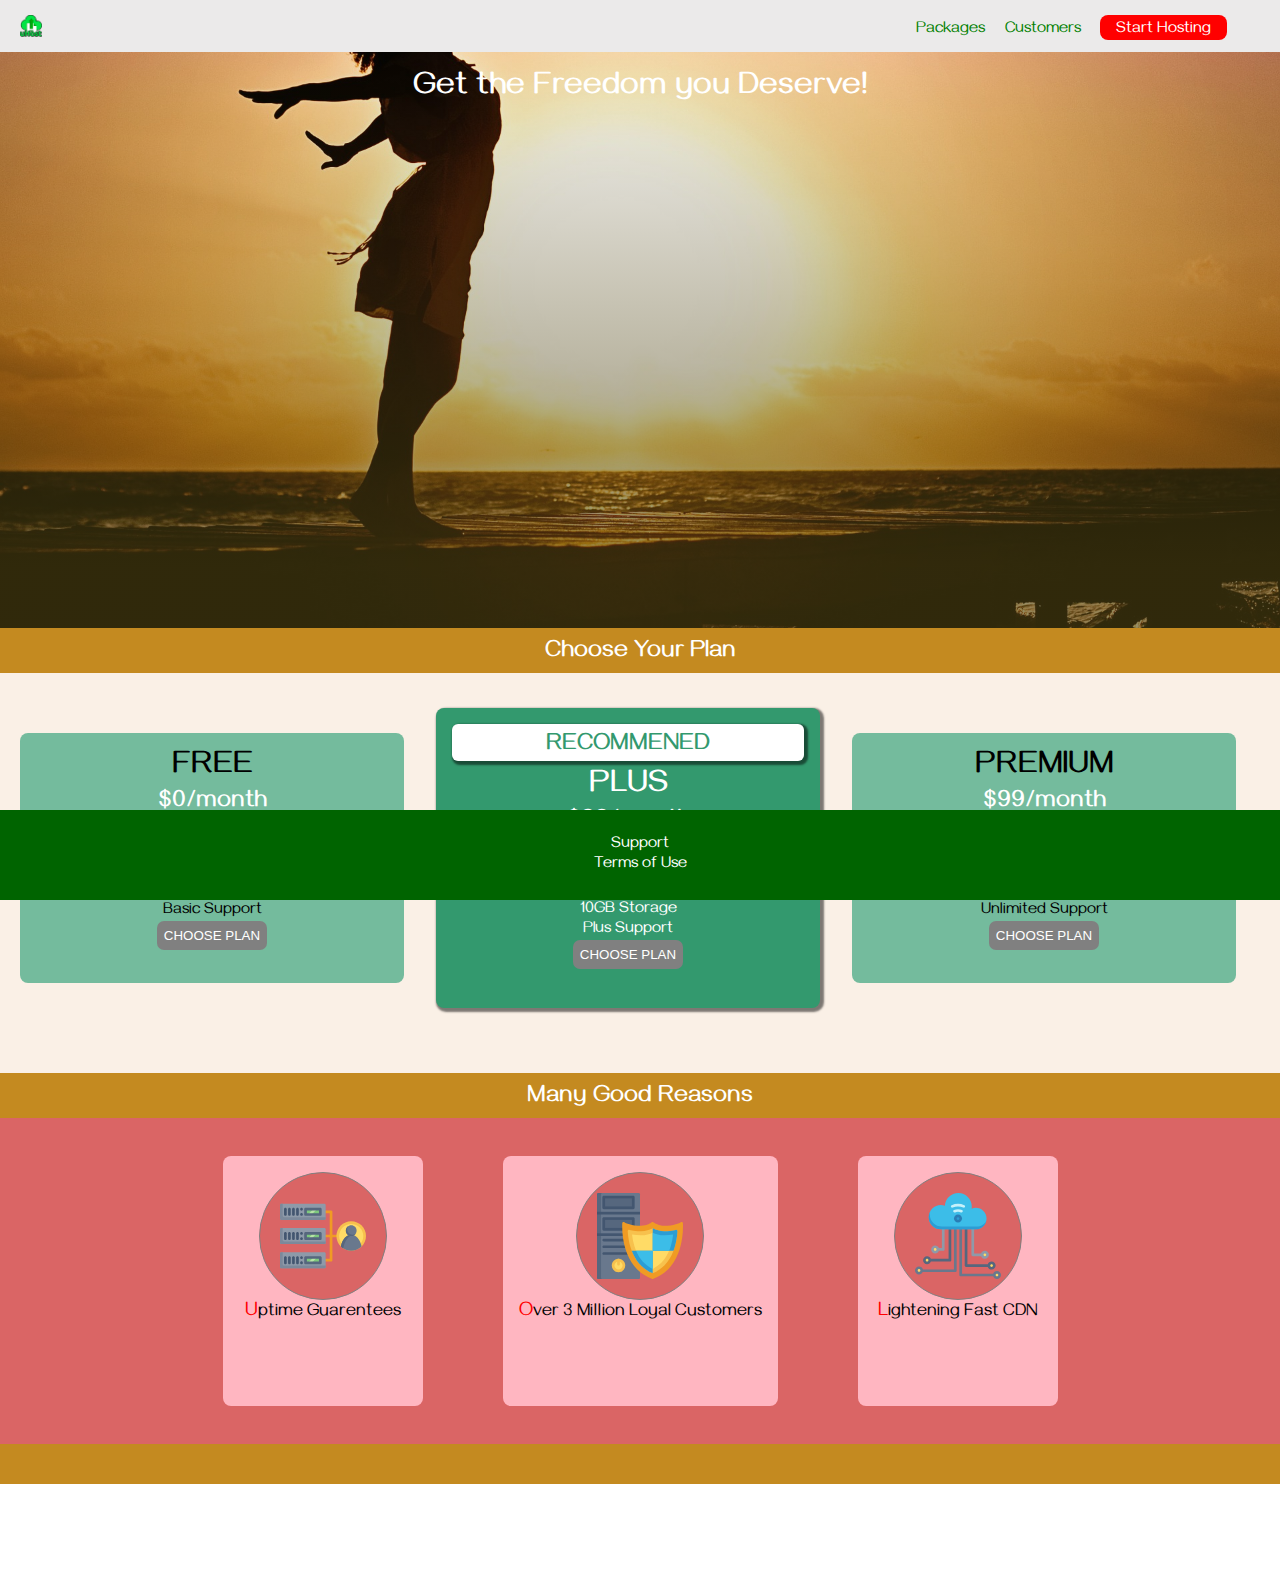
==== index.html @ 6418a5b4 "initial css course commit" ====
<!DOCTYPE html>
<html lang="en">

<head>
    <meta charset="UTF-8">
    <meta name="viewport" content="width=device-width, initial-scale=1.0">
    <meta http-equiv="X-UA-Compatible" content="ie=edge">
    <link href="https://fonts.googleapis.com/css?family=Gayathri&display=swap" rel="stylesheet">
    <link type="text/css" rel="stylesheet" href="shared.css">
    <link type="text/css" rel="stylesheet" href="style.css">
    <title>uHost</title>

</head>

<body>
    <div class="backdrop"></div>
    <header class="main-header">

        <div>
            <a href="index.html" class="main-header__brand">
                <img src="images/uhost-icon.png" alt="uHost icon">
            </a>
        </div>
        <nav class="main-nav">
            <ul class="main-nav__items">
                <li class="main-nav__item">
                    <a href="packages/index.html">Packages</a>
                </li>
                <li class="main-nav__item">
                    <a href="customers/index.html">Customers</a>
                </li>
                <li class="main-nav__item main-nav__item--cta">
                    <a href="start-hosting/index.html">Start Hosting</a>
                </li>
            </ul>
        </nav>
    </header>
    <main>
        <section id="product-overview">
            <h1 class="project-mainHeading">
                Get the Freedom you Deserve!
            </h1>
        </section>
        <section id="plans">
            <h2 class="project-heading">
                Choose Your Plan
            </h2>
            <div class=planStyle>
                <article class="pagePlan">
                    <h1 class="plan__title">FREE</h1>
                    <h2 class="plan__price">$0/month</h2>
                    <h3>For hobby projects or small teams</h3>
                    <ul class="plan__features">
                        <li class="plan__feature">1 Workspace</li>
                        <li class="plan__feature">Unlilmited Traffic</li>
                        <li class="plan__feature">10GB Storage</li>
                        <li class="plan__feature">Basic Support</li>
                    </ul>
                    <div>
                        <button class="button">CHOOSE PLAN</button>
                    </div>
                </article>
                <article class="pagePlan plan--highlighted">
                    <h1 class="planPage__topHead">RECOMMENED</h1>
                    <h1 class="plan__title">PLUS</h1>
                    <h2 class="plan__price">$29/month</h2>
                    <h3>For ambitious projects</h3>
                    <ul class="plan__features">
                        <li class="plan__feature">5 Workspaces</li>
                        <li class="plan__feature">Unlilmited Traffic</li>
                        <li class="plan__feature">10GB Storage</li>
                        <li class="plan__feature">Plus Support</li>
                    </ul>
                    <div>
                        <button class="button">CHOOSE PLAN</button>
                    </div>
                </article>
                <article class="pagePlan">
                    <h1 class="plan__title">PREMIUM</h1>
                    <h2 class="plan__price">$99/month</h2>
                    <h3>Your enterprise solution</h3>
                    <ul class="plan__features">
                        <li class="plan__feature">10 Workspaces</li>
                        <li class="plan__feature">Unlilmited Traffic</li>
                        <li class="plan__feature">Unlilmited Storage</li>
                        <li class="plan__feature">Unlimited Support</li>
                    </ul>
                    <div>
                        <button class="button">CHOOSE PLAN</button>
                    </div>
                </article>
            </div>
        </section>
        <section id="key-features">
            <h2 class="project-heading">Many Good Reasons</h2>

            <ul class="features feature-2">
                <li>
                    <div class="key-features__image">
                        <svg viewBox="0 0 512 512">
                            <path style="fill:#F09B24;"
                                d="M344,248h-32V112c0-4.418-3.582-8-8-8h-40c-4.418,0-8,3.582-8,8s3.582,8,8,8h32v128h-32  c-4.418,0-8,3.582-8,8s3.582,8,8,8h32v128h-32c-4.418,0-8,3.582-8,8s3.582,8,8,8h40c4.418,0,8-3.582,8-8V264h32c4.418,0,8-3.582,8-8  S348.418,248,344,248z">
                            </path>
                            <path style="fill:#8E9AA9;"
                                d="M264,64H8c-4.418,0-8,3.582-8,8v80c0,4.418,3.582,8,8,8h256c4.418,0,8-3.582,8-8V72  C272,67.582,268.418,64,264,64z">
                            </path>
                            <path style="fill:#7C899B;"
                                d="M24,144c-4.418,0-8-3.582-8-8V64H8c-4.418,0-8,3.582-8,8v80c0,4.418,3.582,8,8,8h256  c4.418,0,8-3.582,8-8v-8H24z">
                            </path>
                            <rect x="152" y="96" style="fill:#B8E3A8;" width="88" height="32"></rect>
                            <g>
                                <polygon style="fill:#7EC97D;" points="152,96 152,128 166,128 198,96  "></polygon>
                                <polygon style="fill:#7EC97D;" points="220,96 188,128 240,128 240,96  "></polygon>
                            </g>
                            <path style="fill:#56677E;"
                                d="M240,136h-88c-4.418,0-8-3.582-8-8V96c0-4.418,3.582-8,8-8h88c4.418,0,8,3.582,8,8v32  C248,132.418,244.418,136,240,136z M160,120h72v-16h-72V120z">
                            </path>
                            <g>
                                <path style="fill:#435670;"
                                    d="M32,136c-4.418,0-8-3.582-8-8V96c0-4.418,3.582-8,8-8s8,3.582,8,8v32C40,132.418,36.418,136,32,136z   ">
                                </path>
                                <path style="fill:#435670;"
                                    d="M56,136c-4.418,0-8-3.582-8-8V96c0-4.418,3.582-8,8-8s8,3.582,8,8v32C64,132.418,60.418,136,56,136z   ">
                                </path>
                                <path style="fill:#435670;"
                                    d="M80,136c-4.418,0-8-3.582-8-8V96c0-4.418,3.582-8,8-8s8,3.582,8,8v32C88,132.418,84.418,136,80,136z   ">
                                </path>
                                <path style="fill:#435670;"
                                    d="M104,136c-4.418,0-8-3.582-8-8V96c0-4.418,3.582-8,8-8s8,3.582,8,8v32   C112,132.418,108.418,136,104,136z">
                                </path>
                                <path style="fill:#435670;"
                                    d="M128,105c-4.418,0-8-3.582-8-8v-1c0-4.418,3.582-8,8-8s8,3.582,8,8v1   C136,101.418,132.418,105,128,105z">
                                </path>
                                <path style="fill:#435670;"
                                    d="M128,136c-4.418,0-8-3.582-8-8v-1c0-4.418,3.582-8,8-8s8,3.582,8,8v1   C136,132.418,132.418,136,128,136z">
                                </path>
                            </g>
                            <path style="fill:#8E9AA9;"
                                d="M264,208H8c-4.418,0-8,3.582-8,8v80c0,4.418,3.582,8,8,8h256c4.418,0,8-3.582,8-8v-80  C272,211.582,268.418,208,264,208z">
                            </path>
                            <path style="fill:#7C899B;"
                                d="M24,288c-4.418,0-8-3.582-8-8v-72H8c-4.418,0-8,3.582-8,8v80c0,4.418,3.582,8,8,8h256  c4.418,0,8-3.582,8-8v-8H24z">
                            </path>
                            <rect x="152" y="240" style="fill:#B8E3A8;" width="88" height="32"></rect>
                            <g>
                                <polygon style="fill:#7EC97D;" points="152,240 152,272 166,272 198,240  "></polygon>
                                <polygon style="fill:#7EC97D;" points="220,240 188,272 240,272 240,240  "></polygon>
                            </g>
                            <path style="fill:#56677E;"
                                d="M240,280h-88c-4.418,0-8-3.582-8-8v-32c0-4.418,3.582-8,8-8h88c4.418,0,8,3.582,8,8v32  C248,276.418,244.418,280,240,280z M160,264h72v-16h-72V264z">
                            </path>
                            <g>
                                <path style="fill:#435670;"
                                    d="M32,280c-4.418,0-8-3.582-8-8v-32c0-4.418,3.582-8,8-8s8,3.582,8,8v32C40,276.418,36.418,280,32,280   z">
                                </path>
                                <path style="fill:#435670;"
                                    d="M56,280c-4.418,0-8-3.582-8-8v-32c0-4.418,3.582-8,8-8s8,3.582,8,8v32C64,276.418,60.418,280,56,280   z">
                                </path>
                                <path style="fill:#435670;"
                                    d="M80,280c-4.418,0-8-3.582-8-8v-32c0-4.418,3.582-8,8-8s8,3.582,8,8v32C88,276.418,84.418,280,80,280   z">
                                </path>
                                <path style="fill:#435670;"
                                    d="M104,280c-4.418,0-8-3.582-8-8v-32c0-4.418,3.582-8,8-8s8,3.582,8,8v32   C112,276.418,108.418,280,104,280z">
                                </path>
                                <path style="fill:#435670;"
                                    d="M128,249c-4.418,0-8-3.582-8-8v-1c0-4.418,3.582-8,8-8s8,3.582,8,8v1   C136,245.418,132.418,249,128,249z">
                                </path>
                                <path style="fill:#435670;"
                                    d="M128,280c-4.418,0-8-3.582-8-8v-1c0-4.418,3.582-8,8-8s8,3.582,8,8v1   C136,276.418,132.418,280,128,280z">
                                </path>
                            </g>
                            <path style="fill:#8E9AA9;"
                                d="M264,352H8c-4.418,0-8,3.582-8,8v80c0,4.418,3.582,8,8,8h256c4.418,0,8-3.582,8-8v-80  C272,355.582,268.418,352,264,352z">
                            </path>
                            <path style="fill:#7C899B;"
                                d="M24,432c-4.418,0-8-3.582-8-8v-72H8c-4.418,0-8,3.582-8,8v80c0,4.418,3.582,8,8,8h256  c4.418,0,8-3.582,8-8v-8H24z">
                            </path>
                            <rect x="152" y="384" style="fill:#B8E3A8;" width="88" height="32"></rect>
                            <g>
                                <polygon style="fill:#7EC97D;" points="152,384 152,416 166,416 198,384  "></polygon>
                                <polygon style="fill:#7EC97D;" points="220,384 188,416 240,416 240,384  "></polygon>
                            </g>
                            <path style="fill:#56677E;"
                                d="M240,424h-88c-4.418,0-8-3.582-8-8v-32c0-4.418,3.582-8,8-8h88c4.418,0,8,3.582,8,8v32  C248,420.418,244.418,424,240,424z M160,408h72v-16h-72V408z">
                            </path>
                            <g>
                                <path style="fill:#435670;"
                                    d="M32,424c-4.418,0-8-3.582-8-8v-32c0-4.418,3.582-8,8-8s8,3.582,8,8v32C40,420.418,36.418,424,32,424   z">
                                </path>
                                <path style="fill:#435670;"
                                    d="M56,424c-4.418,0-8-3.582-8-8v-32c0-4.418,3.582-8,8-8s8,3.582,8,8v32C64,420.418,60.418,424,56,424   z">
                                </path>
                                <path style="fill:#435670;"
                                    d="M80,424c-4.418,0-8-3.582-8-8v-32c0-4.418,3.582-8,8-8s8,3.582,8,8v32C88,420.418,84.418,424,80,424   z">
                                </path>
                                <path style="fill:#435670;"
                                    d="M104,424c-4.418,0-8-3.582-8-8v-32c0-4.418,3.582-8,8-8s8,3.582,8,8v32   C112,420.418,108.418,424,104,424z">
                                </path>
                                <path style="fill:#435670;"
                                    d="M128,393c-4.418,0-8-3.582-8-8v-1c0-4.418,3.582-8,8-8s8,3.582,8,8v1   C136,389.418,132.418,393,128,393z">
                                </path>
                                <path style="fill:#435670;"
                                    d="M128,424c-4.418,0-8-3.582-8-8v-1c0-4.418,3.582-8,8-8s8,3.582,8,8v1   C136,420.418,132.418,424,128,424z">
                                </path>
                            </g>
                            <path style="fill:#F7C14D;"
                                d="M424,168c-48.523,0-88,39.477-88,88s39.477,88,88,88s88-39.477,88-88S472.523,168,424,168z">
                            </path>
                            <path style="fill:#FFDB66;"
                                d="M424,184c-39.701,0-72,32.299-72,72s32.299,72,72,72s72-32.299,72-72S463.701,184,424,184z">
                            </path>
                            <path style="fill:#69788D;"
                                d="M484.893,314.16C476.393,274.588,451.922,248,424,248s-52.393,26.588-60.893,66.16  c-0.605,2.82,0.354,5.749,2.511,7.664C381.731,336.124,402.465,344,424,344s42.269-7.876,58.381-22.176  C484.539,319.909,485.498,316.98,484.893,314.16z">
                            </path>
                            <path style="fill:#56677E;"
                                d="M434.053,249.171C430.768,248.403,427.411,248,424,248c-27.922,0-52.393,26.588-60.893,66.16  c-0.605,2.82,0.354,5.749,2.511,7.664c3.383,3.002,6.979,5.703,10.734,8.125C384.904,286.243,407.373,255.378,434.053,249.171z">
                            </path>
                            <path style="fill:#69788D;"
                                d="M424,192c-17.645,0-32,14.355-32,32s14.355,32,32,32s32-14.355,32-32S441.645,192,424,192z">
                            </path>
                            <path style="fill:#56677E;"
                                d="M432,248c-17.645,0-32-14.355-32-32c0-6.783,2.128-13.076,5.742-18.258  C397.444,203.53,392,213.138,392,224c0,17.645,14.355,32,32,32c10.862,0,20.471-5.444,26.258-13.742  C445.076,245.872,438.783,248,432,248z">
                            </path>

                        </svg>
                    </div>
                    <p>Uptime Guarentees</p>
                </li>
            </ul>
            <ul class="features">
                <li>
                    <div class="key-features__image">
                        <svg viewBox="0 0 512 512">
                            <path style="fill:#69788D;"
                                d="M248,0H8C3.582,0,0,3.582,0,8v496c0,4.418,3.582,8,8,8h240c4.418,0,8-3.582,8-8V8  C256,3.582,252.418,0,248,0z">
                            </path>
                            <path style="fill:#56677E;"
                                d="M24,504V8c0-4.418,3.582-8,8-8H8C3.582,0,0,3.582,0,8v496c0,4.418,3.582,8,8,8h24  C27.582,512,24,508.418,24,504z">
                            </path>
                            <g>
                                <rect x="0" y="112" style="fill:#435670;" width="256" height="16"></rect>
                                <rect x="0" y="240" style="fill:#435670;" width="256" height="16"></rect>
                            </g>
                            <path style="fill:#F7C14D;"
                                d="M128,392c-22.056,0-40,17.944-40,40s17.944,40,40,40s40-17.944,40-40S150.056,392,128,392z">
                            </path>
                            <path style="fill:#FFDB66;"
                                d="M128,408c-13.233,0-24,10.767-24,24s10.767,24,24,24s24-10.767,24-24S141.233,408,128,408z">
                            </path>
                            <path style="fill:#F7C14D;"
                                d="M128,392c-2.739,0-5.414,0.278-8,0.805V424c0,4.418,3.582,8,8,8c4.418,0,8-3.582,8-8v-31.195  C133.414,392.278,130.739,392,128,392z">
                            </path>
                            <g>
                                <path style="fill:#435670;"
                                    d="M216,288H40c-4.418,0-8-3.582-8-8s3.582-8,8-8h176c4.418,0,8,3.582,8,8S220.418,288,216,288z">
                                </path>
                                <path style="fill:#435670;"
                                    d="M216,328H40c-4.418,0-8-3.582-8-8s3.582-8,8-8h176c4.418,0,8,3.582,8,8S220.418,328,216,328z">
                                </path>
                                <path style="fill:#435670;"
                                    d="M216,368H40c-4.418,0-8-3.582-8-8s3.582-8,8-8h176c4.418,0,8,3.582,8,8S220.418,368,216,368z">
                                </path>
                                <path style="fill:#435670;"
                                    d="M216,16H40c-4.418,0-8,3.582-8,8v64c0,4.418,3.582,8,8,8h176c4.418,0,8-3.582,8-8V24   C224,19.582,220.418,16,216,16z">
                                </path>
                            </g>
                            <rect x="48" y="32" style="fill:#56677E;" width="160" height="48"></rect>
                            <path style="fill:#435670;"
                                d="M216,144H40c-4.418,0-8,3.582-8,8v64c0,4.418,3.582,8,8,8h176c4.418,0,8-3.582,8-8v-64  C224,147.582,220.418,144,216,144z">
                            </path>
                            <rect x="48" y="160" style="fill:#56677E;" width="160" height="48"></rect>
                            <path style="fill:#F09B24;"
                                d="M511.747,180.237c-0.194-6.537-8.107-10.107-13.135-5.894c-5.6,4.693-42.904,21.282-98.514,21.282  c-33.45,0-64.625-20.999-64.929-21.206c-2.9-1.991-6.764-1.85-9.512,0.346c-2.677,2.135-27.201,20.86-63.793,20.86  c-55.607,0-92.914-16.589-98.515-21.282c-5.028-4.211-12.941-0.645-13.135,5.894c-1.634,54.834,4.655,105.941,18.693,151.903  c12.096,39.604,29.759,74.047,52.497,102.373c27.538,34.304,62.743,59.882,104.66,76.045c3.069,1.918,6.757,1.921,9.83,0  c41.917-16.163,77.122-41.741,104.66-76.045c22.738-28.326,40.401-62.77,52.497-102.373  C507.092,286.179,513.381,235.071,511.747,180.237z">
                            </path>
                            <path style="fill:#F7C14D;"
                                d="M476.21,221.226c-1.953-1.631-4.568-2.235-7.036-1.628c-21.686,5.327-44.926,8.028-69.075,8.028  c-25.926,0-49.633-8.975-64.955-16.504c-2.307-1.134-5.016-1.091-7.284,0.116c-14.059,7.477-36.919,16.388-65.994,16.388  c-24.153,0-47.394-2.701-69.075-8.028c-5.155-1.268-10.221,2.966-9.894,8.261c2.077,33.693,7.668,65.635,16.616,94.935  c22.774,74.565,66.139,126.334,128.888,153.868c2.032,0.891,4.397,0.891,6.43,0c61.777-27.107,104.716-78.876,127.62-153.868  c8.948-29.3,14.539-61.241,16.616-94.935C479.224,225.319,478.163,222.856,476.21,221.226z">
                            </path>
                            <path style="fill:#FFDB66;"
                                d="M331.609,451.727c-52.604-25.289-89.304-70.987-109.144-135.944  c-6.532-21.39-11.162-44.336-13.82-68.447c17.133,2.852,34.952,4.291,53.22,4.291c29.394,0,53.376-7.793,69.978-15.561  c17.44,7.736,41.656,15.561,68.256,15.561c18.267,0,36.085-1.439,53.219-4.291c-2.659,24.112-7.288,47.06-13.82,68.448  C419.545,381.108,383.27,426.805,331.609,451.727z">
                            </path>
                            <g>
                                <path style="fill:#2C9DD4;"
                                    d="M479.066,227.858c0.157-2.539-0.903-5.002-2.856-6.633s-4.568-2.235-7.036-1.628   c-21.686,5.327-44.926,8.028-69.075,8.028c-25.926,0-49.633-8.975-64.955-16.504c-1.057-0.52-2.2-0.78-3.345-0.806l-0.072,133.351   h123.601c2.556-6.746,4.933-13.702,7.123-20.874C471.398,293.493,476.989,261.552,479.066,227.858z">
                                </path>
                                <path style="fill:#2C9DD4;"
                                    d="M206.658,343.667c24.153,63.42,65.028,108.108,121.743,132.995c1.031,0.452,2.147,0.673,3.263,0.666   l0.063-133.661H206.658z">
                                </path>
                            </g>
                            <g>
                                <path style="fill:#3CBDE8;"
                                    d="M439.497,315.783c6.532-21.389,11.161-44.336,13.82-68.448c-17.134,2.852-34.952,4.291-53.219,4.291   c-26.6,0-50.815-7.824-68.256-15.561l-0.116,107.601h97.758C433.179,334.807,436.524,325.518,439.497,315.783z">
                                </path>
                                <path style="fill:#3CBDE8;"
                                    d="M232.523,343.667c21.144,50.298,54.363,86.56,99.087,108.06l0.117-108.06H232.523z">
                                </path>
                            </g>
                        </svg>
                    </div>
                    <p>Over 3 Million Loyal Customers</p>
                </li>
            </ul>
            <ul class="features feature-2">
                <li>
                    <div class="key-features__image">
                        <svg viewBox="0 0 512 512">
                            <path style="fill:#8E9AA9;"
                                d="M168,200c-4.418,0-8,3.582-8,8v120h-17.376c-3.302-9.311-12.194-16-22.624-16  c-13.234,0-24,10.767-24,24s10.766,24,24,24c10.429,0,19.321-6.689,22.624-16H168c4.418,0,8-3.582,8-8V208  C176,203.582,172.418,200,168,200z">
                            </path>
                            <path style="fill:#FFDB66;"
                                d="M120,328c-4.411,0-8,3.589-8,8s3.589,8,8,8s8-3.589,8-8S124.411,328,120,328z"></path>
                            <path style="fill:#56677E;"
                                d="M208,200c-4.418,0-8,3.582-8,8v184H94.624C91.322,382.689,82.43,376,72,376  c-13.234,0-24,10.767-24,24s10.766,24,24,24c10.429,0,19.321-6.689,22.624-16H208c4.418,0,8-3.582,8-8V208  C216,203.582,212.418,200,208,200z">
                            </path>
                            <path style="fill:#FFDB66;"
                                d="M72,392c-4.411,0-8,3.589-8,8s3.589,8,8,8s8-3.589,8-8S76.411,392,72,392z"></path>
                            <path style="fill:#69788D;"
                                d="M240,208c-4.418,0-8,3.582-8,8v239H47.24c-2.671-10.34-12.078-18-23.24-18c-13.234,0-24,10.767-24,24  s10.766,24,24,24c9.666,0,18.009-5.747,21.809-14H240c4.418,0,8-3.582,8-8V216C248,211.582,244.418,208,240,208z">
                            </path>
                            <path style="fill:#FFDB66;"
                                d="M24,453c-4.411,0-8,3.589-8,8s3.589,8,8,8s8-3.589,8-8S28.411,453,24,453z"></path>
                            <path style="fill:#69788D;"
                                d="M488,464c-10.429,0-19.321,6.689-22.624,16H280V208c0-4.418-3.582-8-8-8s-8,3.582-8,8v280  c0,4.418,3.582,8,8,8h193.376c3.302,9.311,12.194,16,22.624,16c13.234,0,24-10.767,24-24S501.234,464,488,464z">
                            </path>
                            <path style="fill:#FFDB66;"
                                d="M488,480c-4.411,0-8,3.589-8,8s3.589,8,8,8s8-3.589,8-8S492.411,480,488,480z"></path>
                            <path style="fill:#56677E;"
                                d="M456,408c-10.429,0-19.321,6.689-22.624,16H312V208c0-4.418-3.582-8-8-8s-8,3.582-8,8v224  c0,4.418,3.582,8,8,8h129.376c3.302,9.311,12.194,16,22.624,16c13.234,0,24-10.767,24-24S469.234,408,456,408z">
                            </path>
                            <path style="fill:#FFDB66;"
                                d="M456,424c-4.411,0-8,3.589-8,8s3.589,8,8,8s8-3.589,8-8S460.411,424,456,424z"></path>
                            <path style="fill:#8E9AA9;"
                                d="M416,344c-10.429,0-19.321,6.689-22.624,16H352V208c0-4.418-3.582-8-8-8s-8,3.582-8,8v160  c0,4.418,3.582,8,8,8h49.376c3.302,9.311,12.194,16,22.624,16c13.234,0,24-10.767,24-24S429.234,344,416,344z">
                            </path>
                            <path style="fill:#FFDB66;"
                                d="M416,360c-4.411,0-8,3.589-8,8s3.589,8,8,8s8-3.589,8-8S420.411,360,416,360z"></path>
                            <path style="fill:#3CBDE8;"
                                d="M362,88c-8.741,0-17.231,1.751-25.06,5.085C337.646,88.797,338,84.43,338,80  c0-44.112-35.888-80-80-80c-42.823,0-77.895,33.816-79.909,76.149C170.393,73.415,162.244,72,154,72c-39.701,0-72,32.299-72,72  s32.299,72,72,72h208c35.29,0,64-28.71,64-64S397.29,88,362,88z">
                            </path>
                            <path style="fill:#2C9DD4;"
                                d="M368,200H160c-39.701,0-72-32.299-72-72c0-5.863,0.721-11.559,2.05-17.019  C84.918,120.88,82,132.102,82,144c0,39.701,32.299,72,72,72h208c30.389,0,55.88-21.296,62.379-49.743  C413.565,186.327,392.352,200,368,200z">
                            </path>
                            <path style="fill:#2A7DB5;"
                                d="M256,128c-13.234,0-24,10.767-24,24s10.766,24,24,24c13.233,0,24-10.767,24-24S269.233,128,256,128z">
                            </path>
                            <path style="fill:#2C9DD4;"
                                d="M256,144c-4.411,0-8,3.589-8,8s3.589,8,8,8c4.411,0,8-3.589,8-8S260.411,144,256,144z">
                            </path>
                            <g>
                                <path style="fill:#C5F1FA;"
                                    d="M221.755,87.695c-2.994,0-5.864-1.688-7.233-4.572c-1.894-3.991-0.194-8.763,3.798-10.657   C230.157,66.849,242.834,64,256,64c13.166,0,25.844,2.849,37.68,8.466c3.992,1.895,5.692,6.666,3.798,10.657   s-6.666,5.692-10.657,3.798C277.144,82.328,266.774,80,256,80c-10.774,0-21.144,2.328-30.821,6.921   C224.072,87.446,222.904,87.695,221.755,87.695z">
                                </path>
                                <path style="fill:#C5F1FA;"
                                    d="M276.545,116.618c-1.148,0-2.316-0.249-3.424-0.774C267.745,113.293,261.985,112,256,112   c-5.985,0-11.745,1.293-17.121,3.844c-3.991,1.895-8.763,0.192-10.657-3.798c-1.894-3.992-0.193-8.764,3.798-10.657   C239.557,97.813,247.625,96,256,96c8.376,0,16.444,1.813,23.98,5.389c3.991,1.894,5.692,6.665,3.798,10.657   C282.41,114.93,279.539,116.618,276.545,116.618z">
                                </path>
                            </g>

                        </svg>
                    </div>
                    <p>Lightening Fast CDN</p>
                </li>
            </ul>
        </section>
    </main>
    <div class=separation-bar>

    </div>
    <footer class="main-footer">
        <nav>
            <ul class="main-footer__items">
                <li>
                    <a href="#">Support</a>
                </li>
                <li>
                    <a href="#">Terms of Use</a>
                </li>
            </ul>
        </nav>
    </footer>

</body>

</html>
---- shared.css ----
/* styles from style.css to shared file */
/* header and nav */
*,
*::before,
*::after{box-sizing:border-box;
}
*{
   margin: 0;  
   padding: 0;  
}


body{
    font-family: 'Gayathri', sans-serif;
   
}
/* to add a popup */
.backdrop{
    display: none;
    position:fixed;
    top:0;
    left:0;
    z-index: 100;
    width:100vw;
    height:100vh;
    background:rgba(0,0,0,0.5);

}
.main-header{
    /* vertical-align: middle; */
    background: rgb(235, 234, 234);
    padding-top: 15px;
    padding-bottom:7px;
    position: fixed;
    width:100%;
    top:0;
    z-index:1;
}

/* using combinator */
.main-header > div{
    display: inline-block;
    vertical-align: middle;
}
.main-header__brand{
    text-decoration: none;
    color: green;
    font-weight: bold;
    font-size: 1.5rem;
    padding-left:20px;
    height:22px;
    display: inline-block; 
}
/* set height on header to contain image and inline-block then height on header to contain the image */
.main-header__brand img{
    height:100%;
}
.main-nav{
    display: inline-block;
    text-align:right;
    /* attempt to push element to the right calculating width - the current element width */
    width: calc(100% - 84px);
    vertical-align: middle;
}
    
.main-nav__item{
    display:inline-block;
}
.main-nav__items{
    margin:0;
    padding:0 15px;
    list-style: none;
}
.main-nav__items li a {
    text-decoration: none;
    color:green;
    padding-left:16px;
}
.main-nav__item a:hover{
    font-weight:bold;
}
.main-nav__item a:active{
    color: red;
}

/* color not changing to white???? used important to change/ now works */
.main-nav__item--cta a{
    background: red; 
    padding: 5px 16px 0 20px;
    border-radius: 8px;
    color:white !important;
}
.main-nav__item--cta{
    margin-left:15px;
}

/* buttons */
.button{
    background: gray;
    padding: 7px;
    border-radius:7px;
    border:none;
    color:white;
}
.button:hover{
    background: lightgray;
    color:black;
    cursor:pointer;

}
/* footer */
.separation-bar{
    height:40px;
    width:100%;
    background-color: rgb(196, 138, 32);
}
.main-footer{
    background:darkgreen;
    padding: 25px;
    width:100%;
    text-align:center;
    position:sticky;
    bottom:0;

}
.main-footer__items{
    list-style: none;
    display:inline-block;
    margin:0 16px;
}
.main-footer__items a{
    text-decoration: none;
    color: white;   
}
.main-footer__items a:hover,
.main-footer__items a:active{
    font-size:1.7rem;
}
---- style.css ----
/*** box sizing border-box for all elements ***/

#product-overview{
    background: linear-gradient(to top, rgba(80,68,18,0.6)10%, transparent),
    url("images/freedom.png") left 10% bottom 20%/cover no-repeat border-box;
    /* background-image: url("images/freedom.png");
    background-size: cover; */
    width:100%;
    height: 628px;
}
.plans{
    width:100%;
}

.project-mainHeading{
    text-align: center;
    color:white;
    padding: 70px 0 5px 0;
    margin: auto;
    margin-bottom:10px;
    width: 50%;
}
.project-heading{
    background-color: rgb(196, 138, 32);
    color: white;
    padding: 10px 0 5px 0;
    text-align:center;
    width:100%;
}
.plan__features li{
    list-style-type: none;
    margin: 0;
    padding:0;
}
.plan__price{
    color: white;
}


.pagePlan{
    background: rgb(116, 187, 157);
    display:inline-block;
    padding: 16px;
    margin:8px;
    margin-top:35px;
    margin-left:20px;
    text-align: center;
    width:30%;
    border-radius: 8px;
    vertical-align:middle;
    height:250px;
}
.plan--highlighted{
    background-color: rgb(51, 153, 110);
    color:white;
    box-shadow: 2px 2px 2px 2px rgba(0, 0, 0, 0.5);
    height:300px;

}
.planPage__topHead{
    font-weight:bold;
    font-size: 1.5rem;
    color:rgb(51, 153, 110);
    background: white;
    border-radius: 6px;
    box-shadow: 2px 2px 2px 2px rgba(0, 0, 0, 0.5);
    padding-top: 7px;
    margin-bottom:7px;

}
.planStyle{
    background: linen;
    height:500px;
    width:100%;
    margin-bottom:-100px;
}

#key-features{
    background: rgb(218, 101, 101);
    text-align:center;
    
}
.features{
    display:inline-block;
    padding: 16px;
    margin:38px;
    list-style: none;
    background: lightpink;
    height:250px;
    border-radius: 8px;
    vertical-align:middle;
    text-align: center;
    font-size:1.1rem;
}
.feature-2{
   width:200px;
}
.key-features__image{
    background: rgb(218, 101, 101);
    width:128px;
    height:128px;
    border:1px gray solid;
    border-radius:50%;
    margin:auto;
    padding:20px;
}
/* using peusdo elements */
p::first-letter{
    font-size: 20px;
    color:red;
}
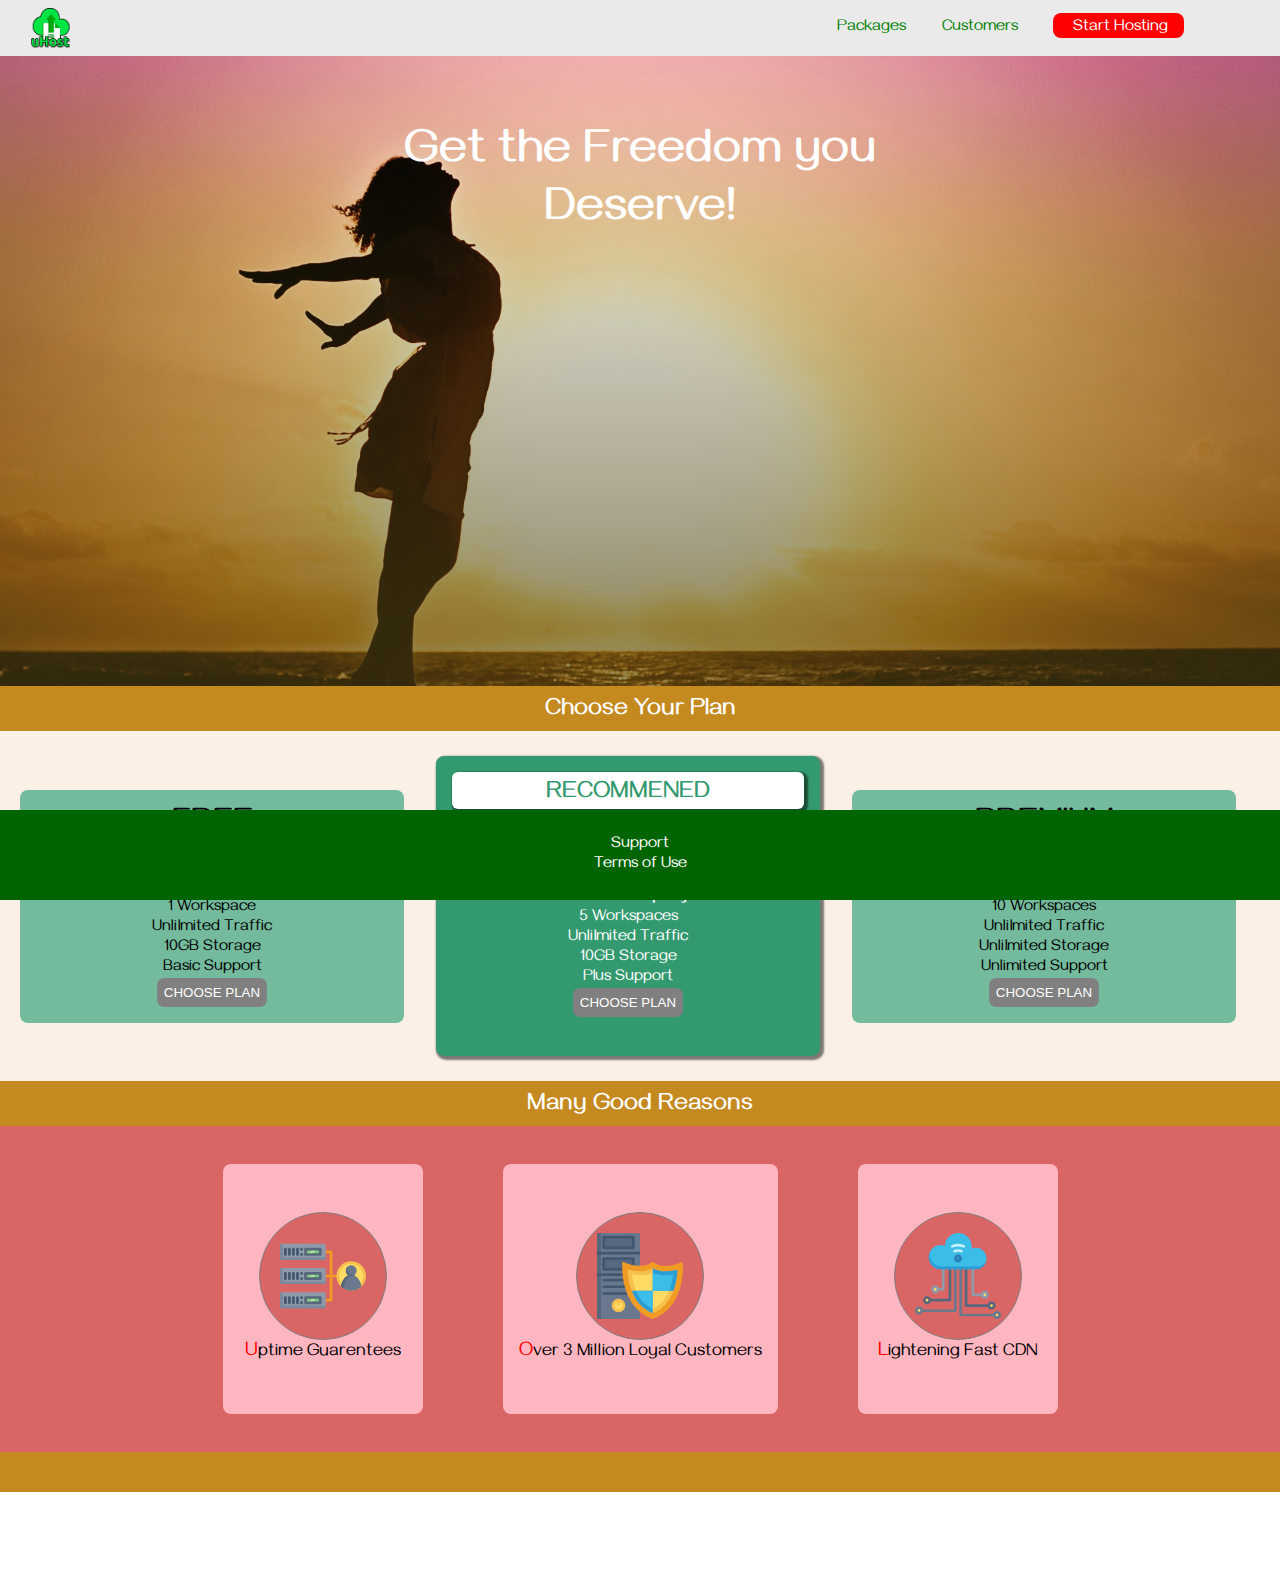
==== commit 051e2e27: "update on css" ====
--- a/index.html
+++ b/index.html
@@ -14,9 +14,21 @@
 
 <body>
     <div class="backdrop"></div>
+    <div class = "modal">
+        <h1 class = "modal__title">Do You Want to Continue?</h1>
+        <div class = "modal__actions">
+            <a href="start-hosting/index.html" class = "modal__action">Yes!</a>
+            <button class = "modal__action modal__action--negative" type = "button">Not Now</button>
+        </div>
+    </div>
     <header class="main-header">
 
         <div>
+            <button class = "toggle-button">
+                <span class="toggle-button__bar"></span>
+                <span class="toggle-button__bar"></span>
+                <span class="toggle-button__bar"></span>
+            </button>
             <a href="index.html" class="main-header__brand">
                 <img src="images/uhost-icon.png" alt="uHost icon">
             </a>
@@ -35,6 +47,19 @@
             </ul>
         </nav>
     </header>
+    <nav class="mobile-nav">
+            <ul class="mobile-nav__items">
+                <li class="mobile-nav__item">
+                    <a href="packages/index.html">Packages</a>
+                </li>
+                <li class="mobile-nav__item">
+                    <a href="customers/index.html">Customers</a>
+                </li>
+                <li class="mobile-nav__item mobile-nav__item--cta">
+                    <a href="start-hosting/index.html">Start Hosting</a>
+                </li>
+            </ul>
+        </nav>
     <main>
         <section id="product-overview">
             <h1 class="project-mainHeading">
@@ -376,7 +401,7 @@
             </ul>
         </nav>
     </footer>
-
+    <script src = "shared.js"></script>
 </body>
 
 </html>--- a/shared.css
+++ b/shared.css
@@ -13,6 +13,9 @@
 body{
     font-family: 'Gayathri', sans-serif;
    
+}
+main{
+    min-height:calc(100vh - 3.5rem - 8rem);
 }
 /* to add a popup */
 .backdrop{
@@ -21,79 +24,145 @@
     top:0;
     left:0;
     z-index: 100;
-    width:100vw;
-    height:100vh;
+    width:100%;
+    height:100%;
     background:rgba(0,0,0,0.5);
 
 }
 .main-header{
     /* vertical-align: middle; */
     background: rgb(235, 234, 234);
-    padding-top: 15px;
-    padding-bottom:7px;
+    /* padding-top: 15px;
+    padding-bottom:7px; */
+    padding: 0.5rem 1rem;
     position: fixed;
     width:100%;
     top:0;
     z-index:1;
+    left:0;
 }
 
 /* using combinator */
 .main-header > div{
     display: inline-block;
     vertical-align: middle;
+}
+/* create mobile button */
+.toggle-button{
+    width: 3rem;
+    background: transparent;
+    border:none;
+    cursor:pointer;
+    padding-top:0;
+    padding-bottom:0;
+    vertical-align: middle;
+    
+}
+.toggle-button:focus{
+    outline: none;
+}
+.toggle-button__bar{
+    width:100%;
+    height:0.2rem;
+    background: black;
+    display:block;
+    margin:0.6rem 0;
 }
 .main-header__brand{
     text-decoration: none;
     color: green;
     font-weight: bold;
-    font-size: 1.5rem;
-    padding-left:20px;
-    height:22px;
+    /* font-size: 1.5rem; */
+    /* padding-left:20px; */
+    height:2.5rem;
     display: inline-block; 
+    vertical-align: middle;
 }
 /* set height on header to contain image and inline-block then height on header to contain the image */
 .main-header__brand img{
     height:100%;
+    padding-left:15px;
 }
 .main-nav{
     display: inline-block;
     text-align:right;
     /* attempt to push element to the right calculating width - the current element width */
-    width: calc(100% - 84px);
+    width: calc(100% - 122px);
     vertical-align: middle;
 }
     
 .main-nav__item{
     display:inline-block;
+    margin:0 1rem;
 }
 .main-nav__items{
     margin:0;
-    padding:0 15px;
+    padding:0 ;
     list-style: none;
 }
-.main-nav__items li a {
+/* commented out to compare */
+/* .main-nav__items li a, 
+.mobile-nav__item a{
     text-decoration: none;
     color:green;
-    padding-left:16px;
-}
-.main-nav__item a:hover{
+    padding-left:16px; */
+/* } */
+.main-nav__item a,
+.mobile-nav__item a {
+  text-decoration: none;
+  color: green;
+  /* font-weight: bold; */
+  padding: 0.2rem 0;
+}
+.main-nav__item a:hover,
+.mobile-nav__item a:hover{
     font-weight:bold;
 }
-.main-nav__item a:active{
+.main-nav__item a:active,
+.mobile-nav__item a:active{
     color: red;
 }
 
 /* color not changing to white???? used important to change/ now works */
-.main-nav__item--cta a{
+.main-nav__item--cta a,
+.mobile-nav__item--cta a{
     background: red; 
     padding: 5px 16px 0 20px;
     border-radius: 8px;
     color:white !important;
 }
-.main-nav__item--cta{
+.main-nav__item--cta,
+.mobile-nav__item--cta{
     margin-left:15px;
 }
-
+/* //mobile sidebar */
+.mobile-nav {
+    display: none;
+    position: fixed;
+    z-index: 101;
+    top: 0;
+    left: 0;
+    background: white;
+    width: 80%;
+    height: 100vh;
+  }
+  
+  .mobile-nav__items {
+    width: 90%;
+    height: 100%;
+    list-style: none;
+    margin: 10% auto;
+    padding: 0;
+    text-align: center;
+  }
+  
+  .mobile-nav__item {
+    margin: 1rem 0;
+  }
+  
+  .mobile-nav__item a {
+    font-size: 1.5rem;
+  }
 /* buttons */
 .button{
     background: gray;
@@ -121,7 +190,6 @@
     text-align:center;
     position:sticky;
     bottom:0;
-
 }
 .main-footer__items{
     list-style: none;
@@ -135,4 +203,16 @@
 .main-footer__items a:hover,
 .main-footer__items a:active{
     font-size:1.7rem;
-}+}
+.open{
+    display:block !important;
+}
+/* @media (min-width: 60rem) {
+   
+  } */
+  @media (min-width:40rem){
+      .toggle-button{
+          display: none;
+      }
+    
+  }--- a/style.css
+++ b/style.css
@@ -1,111 +1,184 @@
 /*** box sizing border-box for all elements ***/
 
-#product-overview{
-    background: linear-gradient(to top, rgba(80,68,18,0.6)10%, transparent),
-    url("images/freedom.png") left 10% bottom 20%/cover no-repeat border-box;
-    /* background-image: url("images/freedom.png");
+#product-overview {
+  background: linear-gradient(to top, rgba(80, 68, 18, 0.6) 10%, transparent),
+    url("images/freedom.png") center / cover no-repeat border-box;
+  /* background-image: url("images/freedom.png");
     background-size: cover; */
-    width:100%;
-    height: 628px;
+  width: 100%;
+  height: 33vh;
+  margin-top:3.5rem;
 }
-.plans{
-    width:100%;
+.plans {
+  background: #d5ffdc;
+  text-align: center;
+  padding: 1rem;
+  margin: 0.5rem 0;
+  width: 100%;
+
 }
 
-.project-mainHeading{
-    text-align: center;
-    color:white;
-    padding: 70px 0 5px 0;
-    margin: auto;
-    margin-bottom:10px;
-    width: 50%;
+.project-mainHeading {
+  text-align: center;
+  color: white;
+  padding: 70px 0 5px 0;
+  margin: auto;
+  margin-top: 30px;
+  width: 50%;
 }
-.project-heading{
-    background-color: rgb(196, 138, 32);
-    color: white;
-    padding: 10px 0 5px 0;
-    text-align:center;
-    width:100%;
+.project-heading {
+  background-color: rgb(196, 138, 32);
+  color: white;
+  padding: 10px 0 5px 0;
+  text-align: center;
+  width: 100%;
 }
-.plan__features li{
-    list-style-type: none;
-    margin: 0;
-    padding:0;
+.plan__features li {
+  list-style-type: none;
+  margin: 0;
+  padding: 0;
 }
-.plan__price{
-    color: white;
+.plan__price {
+  color: white;
 }
 
+.pagePlan {
+  background: rgb(116, 187, 157);
 
-.pagePlan{
-    background: rgb(116, 187, 157);
-    display:inline-block;
-    padding: 16px;
-    margin:8px;
-    margin-top:35px;
-    margin-left:20px;
-    text-align: center;
-    width:30%;
-    border-radius: 8px;
-    vertical-align:middle;
-    height:250px;
+  padding: 16px;
+
+  text-align: center;
+  width: 100%;
+  border-radius: 8px;
+  vertical-align: middle;
+  /* height: 250px; */
 }
-.plan--highlighted{
-    background-color: rgb(51, 153, 110);
-    color:white;
-    box-shadow: 2px 2px 2px 2px rgba(0, 0, 0, 0.5);
-    height:300px;
-
+.plan--highlighted {
+  background-color: rgb(51, 153, 110);
+  color: white;
+  
+  height: 300px;
 }
-.planPage__topHead{
-    font-weight:bold;
-    font-size: 1.5rem;
-    color:rgb(51, 153, 110);
-    background: white;
-    border-radius: 6px;
-    box-shadow: 2px 2px 2px 2px rgba(0, 0, 0, 0.5);
-    padding-top: 7px;
-    margin-bottom:7px;
-
+.planPage__topHead {
+  font-weight: bold;
+  font-size: 1.5rem;
+  color: rgb(51, 153, 110);
+  background: white;
+  border-radius: 6px;
+  box-shadow: 2px 2px 2px 2px rgba(0, 0, 0, 0.5);
+  padding-top: 7px;
+  margin-bottom: 7px;
 }
-.planStyle{
-    background: linen;
-    height:500px;
-    width:100%;
-    margin-bottom:-100px;
+.planStyle {
+  background: linen;
+  /* height: 500px; */
+  width: 100%;
+  /* margin-bottom: -100px; */
 }
 
-#key-features{
-    background: rgb(218, 101, 101);
-    text-align:center;
-    
+#key-features {
+  background: #da6565;
+  text-align: center;
+  display: inline-block;
+  width:100%;
 }
-.features{
-    display:inline-block;
-    padding: 16px;
-    margin:38px;
-    list-style: none;
-    background: lightpink;
-    height:250px;
-    border-radius: 8px;
-    vertical-align:middle;
-    text-align: center;
-    font-size:1.1rem;
+.features {
+  display: inline-block;
+  padding: 16px;
+  padding-top: 3rem;
+  margin: 38px;
+  list-style: none;
+  background: lightpink;
+  height: 250px;
+  border-radius: 8px;
+  vertical-align: middle;
+  text-align: center;
+  font-size: 1.1rem;
 }
-.feature-2{
-   width:200px;
+.feature-2 {
+  width: 200px;
 }
-.key-features__image{
-    background: rgb(218, 101, 101);
-    width:128px;
-    height:128px;
-    border:1px gray solid;
-    border-radius:50%;
-    margin:auto;
-    padding:20px;
+.key-features__image {
+  background: rgb(218, 101, 101);
+  width: 128px;
+  height: 128px;
+  border: 1px gray solid;
+  border-radius: 50%;
+  margin: auto;
+  padding: 20px;
 }
+
 /* using peusdo elements */
-p::first-letter{
-    font-size: 20px;
-    color:red;
+p::first-letter {
+  font-size: 20px;
+  color: red;
 }
+
+.modal {
+  position: fixed;
+  display: none;
+  z-index: 200;
+  top: 20%;
+  left: 30%;
+  width: 40%;
+  background: white;
+  padding: 1rem;
+  border: 1px solid #ccc;
+  box-shadow: 1px 1px 1px rgba(0, 0, 0, 0.5);
+}
+
+.modal__title {
+  text-align: center;
+  margin: 0 0 1rem 0;
+}
+
+.modal__actions {
+  text-align: center;
+}
+
+.modal__action {
+  border: 1px solid #0e4f1f;
+  background: #0e4f1f;
+  text-decoration: none;
+  color: white;
+  font: inherit;
+  padding: 0.5rem 1rem;
+  cursor: pointer;
+}
+
+.modal__action:hover,
+.modal__action:active {
+  background: #2ddf5c;
+  border-color: #2ddf5c;
+}
+
+.modal__action--negative {
+  background: red;
+  border-color: red;
+}
+
+.modal__action--negative:hover,
+.modal__action--negative:active {
+  background: #ff5454;
+  border-color: #ff5454;
+}
+@media (min-width: 36rem) {
+  #product-overview {
+    height: 70vh;
+    background-position: 50% 25%;
+  }
+  #product-overview h1 {
+    font-size: 3rem;
+  }
+  .pagePlan {
+    display: inline-block;
+    width: 30%;
+    /* margin: 35px 8px 12px 20px; */
+    margin: 25px 8px 25px 20px;
+    /* min-width:13rem;
+    max-width:25rem;    */
+  }
+  .plan--highlighted{
+    box-shadow: 2px 2px 2px 2px rgba(0, 0, 0, 0.5);
+  }
+}
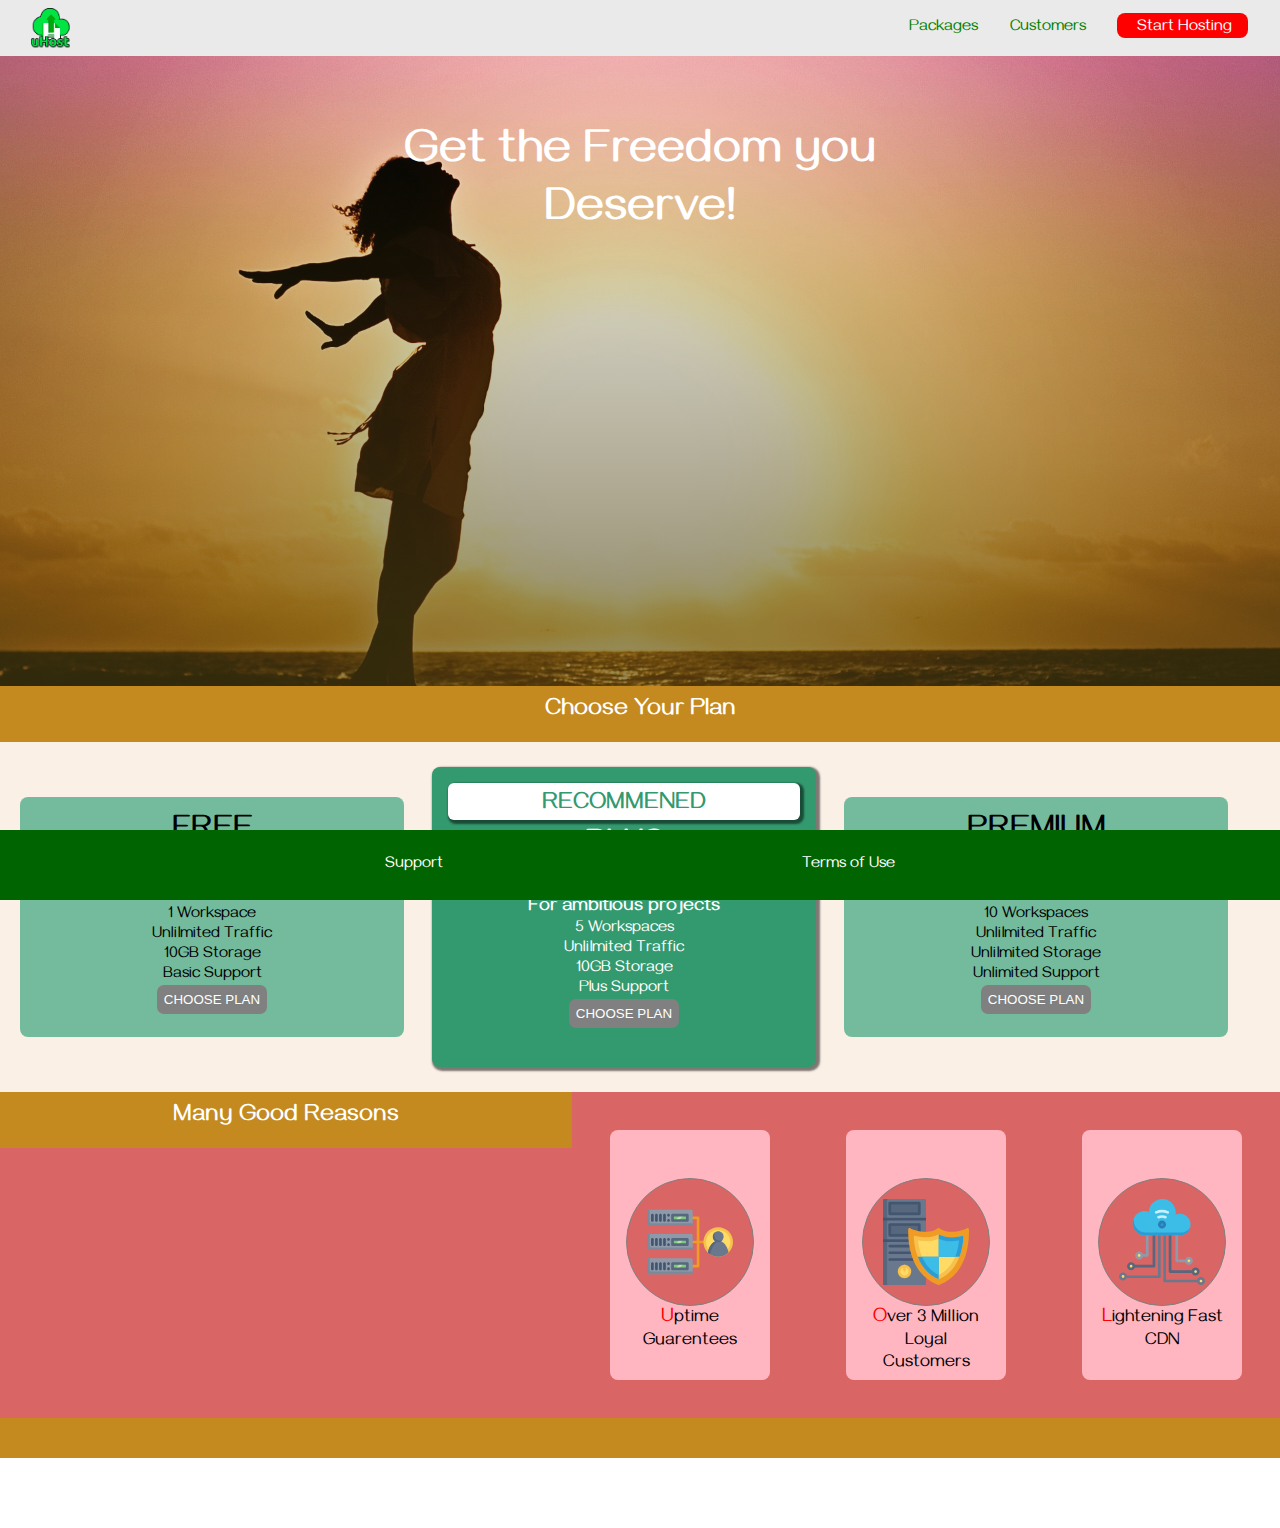
==== commit 893799c3: "updates and prep for screenshot" ====
--- a/index.html
+++ b/index.html
@@ -13,7 +13,7 @@
 </head>
 
 <body>
-    <div class="backdrop"></div>
+    <div class="backdrop "></div>
     <div class = "modal">
         <h1 class = "modal__title">Do You Want to Continue?</h1>
         <div class = "modal__actions">
@@ -21,7 +21,7 @@
             <button class = "modal__action modal__action--negative" type = "button">Not Now</button>
         </div>
     </div>
-    <header class="main-header">
+    <header class="main-header flex-container">
 
         <div>
             <button class = "toggle-button">
@@ -42,7 +42,7 @@
                     <a href="customers/index.html">Customers</a>
                 </li>
                 <li class="main-nav__item main-nav__item--cta">
-                    <a href="start-hosting/index.html">Start Hosting</a>
+                    <a href="startHost/index.html">Start Hosting</a>
                 </li>
             </ul>
         </nav>
@@ -70,7 +70,7 @@
             <h2 class="project-heading">
                 Choose Your Plan
             </h2>
-            <div class=planStyle>
+            <div class="planStyle flex-container">
                 <article class="pagePlan">
                     <h1 class="plan__title">FREE</h1>
                     <h2 class="plan__price">$0/month</h2>
--- a/shared.css
+++ b/shared.css
@@ -2,103 +2,98 @@
 /* header and nav */
 *,
 *::before,
-*::after{box-sizing:border-box;
-}
-*{
-   margin: 0;  
-   padding: 0;  
-}
-
-
-body{
-    font-family: 'Gayathri', sans-serif;
-   
-}
-main{
-    min-height:calc(100vh - 3.5rem - 8rem);
+*::after {
+  box-sizing: border-box;
+}
+* {
+  margin: 0;
+  padding: 0;
+}
+
+body {
+  font-family: "Gayathri", sans-serif;
+}
+main {
+  /* minheight is the height the main element should have, so 100% of viewport height: 
+    minus space the nav bar needs and minus space the footer needs; */
+  min-height: calc(100vh - 3.5rem - 8rem);
 }
 /* to add a popup */
-.backdrop{
-    display: none;
-    position:fixed;
-    top:0;
-    left:0;
-    z-index: 100;
-    width:100%;
-    height:100%;
-    background:rgba(0,0,0,0.5);
-
-}
-.main-header{
-    /* vertical-align: middle; */
-    background: rgb(235, 234, 234);
-    /* padding-top: 15px;
+.backdrop {
+  display: none;
+  position: fixed;
+  top: 0;
+  left: 0;
+  z-index: 100;
+  width: 100%;
+  height: 100%;
+  background: rgba(0, 0, 0, 0.5);
+}
+.main-header {
+  /* add flex box */
+  display: flex;
+  /* tp position along the main axis */
+  align-items: center;
+  justify-content: space-between;
+  background: rgb(235, 234, 234);
+  /* padding-top: 15px;
     padding-bottom:7px; */
-    padding: 0.5rem 1rem;
-    position: fixed;
-    width:100%;
-    top:0;
-    z-index:1;
-    left:0;
-}
-
-/* using combinator */
-.main-header > div{
+  padding: 0.5rem 1rem;
+  position: fixed;
+  width: 100%;
+  top: 0;
+  z-index: 2;
+  left: 0;
+}
+
+/* using combinator also commented out because flexbx implemented */
+/* .main-header > div{
     display: inline-block;
     vertical-align: middle;
-}
+} */
 /* create mobile button */
-.toggle-button{
-    width: 3rem;
-    background: transparent;
-    border:none;
-    cursor:pointer;
-    padding-top:0;
-    padding-bottom:0;
-    vertical-align: middle;
-    
-}
-.toggle-button:focus{
-    outline: none;
-}
-.toggle-button__bar{
-    width:100%;
-    height:0.2rem;
-    background: black;
-    display:block;
-    margin:0.6rem 0;
-}
-.main-header__brand{
-    text-decoration: none;
-    color: green;
-    font-weight: bold;
-    /* font-size: 1.5rem; */
-    /* padding-left:20px; */
-    height:2.5rem;
-    display: inline-block; 
-    vertical-align: middle;
+.toggle-button {
+  width: 3rem;
+  background: transparent;
+  border: none;
+  cursor: pointer;
+  padding-top: 0;
+  padding-bottom: 0;
+  vertical-align: middle;
+}
+.toggle-button:focus {
+  outline: none;
+}
+.toggle-button__bar {
+  width: 100%;
+  height: 0.2rem;
+  background: black;
+  display: block;
+  margin: 0.6rem 0;
+}
+.main-header__brand {
+  text-decoration: none;
+  color: green;
+  font-weight: bold;
 }
 /* set height on header to contain image and inline-block then height on header to contain the image */
-.main-header__brand img{
-    height:100%;
-    padding-left:15px;
+.main-header__brand img {
+  height: 2.5rem;
+  padding-left: 15px;
+  vertical-align: middle;
 }
 .main-nav{
-    display: inline-block;
-    text-align:right;
-    /* attempt to push element to the right calculating width - the current element width */
-    width: calc(100% - 122px);
-    vertical-align: middle;
-}
-    
-.main-nav__item{
-    display:inline-block;
-    margin:0 1rem;
-}
-.main-nav__items{
-    margin:0;
-    padding:0 ;
-    list-style: none;
+    display: none;
+}
+
+.main-nav__item {
+  margin: 0 1rem;
+}
+.main-nav__items {
+  display: flex;
+  margin: 0;
+  padding: 0;
+  list-style: none;
 }
 /* commented out to compare */
 /* .main-nav__items li a, 
@@ -115,104 +110,114 @@
   padding: 0.2rem 0;
 }
 .main-nav__item a:hover,
-.mobile-nav__item a:hover{
-    font-weight:bold;
+.mobile-nav__item a:hover {
+  font-weight: bold;
 }
 .main-nav__item a:active,
-.mobile-nav__item a:active{
-    color: red;
+.mobile-nav__item a:active {
+  color: red;
 }
 
 /* color not changing to white???? used important to change/ now works */
 .main-nav__item--cta a,
-.mobile-nav__item--cta a{
-    background: red; 
-    padding: 5px 16px 0 20px;
-    border-radius: 8px;
-    color:white !important;
+.mobile-nav__item--cta a {
+  background: red;
+  padding: 5px 16px 0 20px;
+  border-radius: 8px;
+  color: white !important;
 }
 .main-nav__item--cta,
-.mobile-nav__item--cta{
-    margin-left:15px;
+.mobile-nav__item--cta {
+  margin-left: 15px;
 }
 /* //mobile sidebar */
 .mobile-nav {
-    display: none;
-    position: fixed;
-    z-index: 101;
-    top: 0;
-    left: 0;
-    background: white;
-    width: 80%;
-    height: 100vh;
-  }
-  
-  .mobile-nav__items {
-    width: 90%;
-    height: 100%;
-    list-style: none;
-    margin: 10% auto;
-    padding: 0;
-    text-align: center;
-  }
-  
-  .mobile-nav__item {
-    margin: 1rem 0;
-  }
-  
-  .mobile-nav__item a {
-    font-size: 1.5rem;
-  }
+  display: none;
+  position: fixed;
+  z-index: 101;
+  top: 0;
+  left: 0;
+  background: white;
+  width: 80%;
+  height: 100vh;
+}
+
+.mobile-nav__items {
+  display:flex;
+  flex-direction: column;
+  align-items: center;
+  justify-content: center;
+  width: 90%;
+  height: 100%;
+  list-style: none;
+}
+
+.mobile-nav__item {
+  margin: 1rem 0;
+}
+
+.mobile-nav__item a {
+  font-size: 1.5rem;
+}
 /* buttons */
-.button{
-    background: gray;
-    padding: 7px;
-    border-radius:7px;
-    border:none;
-    color:white;
-}
-.button:hover{
-    background: lightgray;
-    color:black;
-    cursor:pointer;
-
+.button {
+  background: gray;
+  padding: 7px;
+  border-radius: 7px;
+  border: none;
+  color: white;
+}
+.button:hover {
+  background: lightgray;
+  color: black;
+  cursor: pointer;
 }
 /* footer */
-.separation-bar{
-    height:40px;
-    width:100%;
-    background-color: rgb(196, 138, 32);
-}
-.main-footer{
-    background:darkgreen;
-    padding: 25px;
-    width:100%;
-    text-align:center;
-    position:sticky;
-    bottom:0;
-}
-.main-footer__items{
-    list-style: none;
-    display:inline-block;
-    margin:0 16px;
-}
-.main-footer__items a{
-    text-decoration: none;
-    color: white;   
+.separation-bar {
+  height: 40px;
+  width: 100%;
+  background-color: rgb(196, 138, 32);
+}
+.main-footer {
+  background: darkgreen;
+  padding: 25px;
+  width: 100%;
+  text-align: center;
+  position: sticky;
+  bottom: 0;
+  z-index:2;
+}
+.main-footer__items {
+  list-style: none;
+  display: flex;
+  flex-direction:column;
+  align-items: center;
+}
+.main-footer__items a {
+  text-decoration: none;
+  color: white;
 }
 .main-footer__items a:hover,
-.main-footer__items a:active{
-    font-size:1.7rem;
-}
-.open{
-    display:block !important;
+.main-footer__items a:active {
+  font-size: 1.7rem;
+}
+.open {
+  display: block !important;
 }
 /* @media (min-width: 60rem) {
    
   } */
-  @media (min-width:40rem){
-      .toggle-button{
-          display: none;
-      }
-    
-  }+@media (min-width: 40rem) {
+  .toggle-button {
+    display: none;
+  }
+  .main-nav {
+    display: flex;
+  }
+  .main-footer__items {
+    list-style: none;
+    display: flex;
+    flex-direction:row;
+    justify-content:space-evenly;
+  }
+}
--- a/style.css
+++ b/style.css
@@ -7,7 +7,7 @@
     background-size: cover; */
   width: 100%;
   height: 33vh;
-  margin-top:3.5rem;
+  margin-top: 3.5rem;
 }
 .plans {
   background: #d5ffdc;
@@ -15,7 +15,6 @@
   padding: 1rem;
   margin: 0.5rem 0;
   width: 100%;
-
 }
 
 .project-mainHeading {
@@ -32,6 +31,7 @@
   padding: 10px 0 5px 0;
   text-align: center;
   width: 100%;
+  height:3.5rem;
 }
 .plan__features li {
   list-style-type: none;
@@ -44,11 +44,10 @@
 
 .pagePlan {
   background: rgb(116, 187, 157);
-
   padding: 16px;
-
-  text-align: center;
-  width: 100%;
+  text-align: center;
+  width: 100%;
+  height:15rem;
   border-radius: 8px;
   vertical-align: middle;
   /* height: 250px; */
@@ -56,7 +55,7 @@
 .plan--highlighted {
   background-color: rgb(51, 153, 110);
   color: white;
-  
+
   height: 300px;
 }
 .planPage__topHead {
@@ -69,21 +68,17 @@
   padding-top: 7px;
   margin-bottom: 7px;
 }
-.planStyle {
-  background: linen;
-  /* height: 500px; */
-  width: 100%;
-  /* margin-bottom: -100px; */
-}
-
 #key-features {
   background: #da6565;
-  text-align: center;
-  display: inline-block;
-  width:100%;
-}
+  /* text-align: center; */
+  display: flex;
+  flex-direction:column;
+  justify-content: center;
+  width: 100%;
+}
+
 .features {
-  display: inline-block;
+  /* display: inline-block; */
   padding: 16px;
   padding-top: 3rem;
   margin: 38px;
@@ -163,6 +158,16 @@
   border-color: #ff5454;
 }
 @media (min-width: 36rem) {
+  .planStyle {
+    display: flex;
+    flex-direction: row;
+    align-items: center;
+    background: linen;
+    /* height: 500px; */
+    width: 100%;
+    /* margin-bottom: -100px; */
+  }
+  
   #product-overview {
     height: 70vh;
     background-position: 50% 25%;
@@ -171,14 +176,28 @@
     font-size: 3rem;
   }
   .pagePlan {
-    display: inline-block;
     width: 30%;
     /* margin: 35px 8px 12px 20px; */
     margin: 25px 8px 25px 20px;
     /* min-width:13rem;
     max-width:25rem;    */
   }
-  .plan--highlighted{
+  .plan--highlighted {
+    z-index: 1;
     box-shadow: 2px 2px 2px 2px rgba(0, 0, 0, 0.5);
   }
-}
+  /* TODO: fix flex on features */
+  #key-features {
+    background: #da6565;
+    /* text-align: center; */
+    display: flex;
+    flex-direction:row;
+    align-content: center;
+    width: 100%;
+  }
+  .features{
+    display: flex;
+    /* flex-grow:1; */
+    justify-content: center;
+  }
+}
